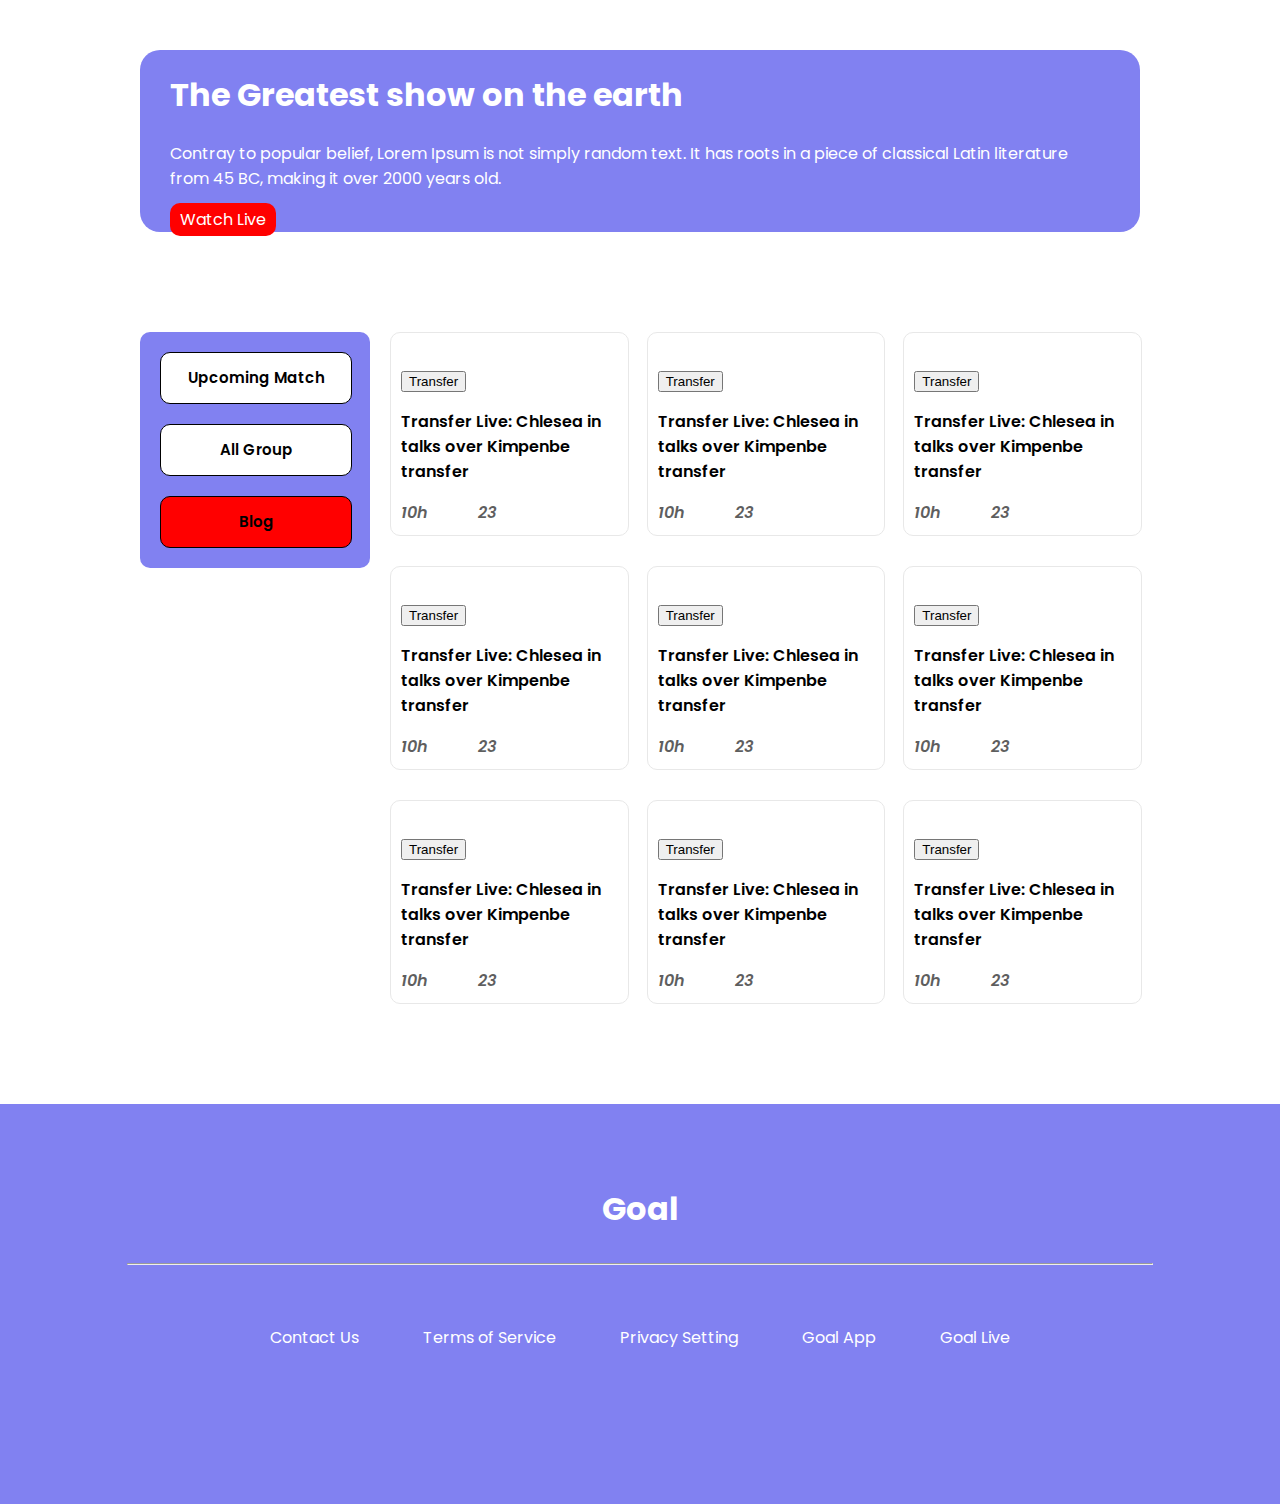
==== index.html @ 467d4010 "second commit" ====
<!DOCTYPE html>
<html lang="en">
<head>
    <meta charset="UTF-8">
    <meta http-equiv="X-UA-Compatible" content="IE=edge">
    <meta name="viewport" content="width=device-width, initial-scale=1.0">
    <link rel="stylesheet" href="styles/index.css">
    <link rel="preconnect" href="https://fonts.googleapis.com">
    <link rel="preconnect" href="https://fonts.gstatic.com" crossorigin>


    <!-- google fonts -->
    <link href="https://fonts.googleapis.com/css2?family=Cormorant+SC:wght@500&family=Finlandica:ital,wght@0,400;0,500;1,500&family=Gentium+Book+Plus:ital@1&family=Poppins:ital,wght@0,500;1,500&display=swap" 
    rel="stylesheet">


    <!-- kits from fontawesome.com -->
    <script src="https://kit.fontawesome.com/2bfeb4e8f4.js" crossorigin="anonymous"></script>
    <script src="https://kit.fontawesome.com/2bfeb4e8f4.js" crossorigin="anonymous"></script>



    <title>Goal</title>
</head>
<body>
    <section id = "body">


        <!-- first section -->
        <section class="first-section">
            <div class = "description">    
                <h1>The Greatest show on the earth</h1>
                <p>Contray to popular belief, Lorem Ipsum is not simply
                    random text. It has roots in a piece of classical Latin literature
                    from 45 BC, making it over 2000 years old.</p>
                    <a class = "button" href="">Watch Live   <i class="fa-solid fa-angle-right"></i></a>
                </div>
            <div>
                <img src="assets/Banner Image.png" alt="">
            </div>
            
        </section> 


        <!-- second section -->
        <secion class = "second-section">
            <div class = "content"> 
                <a class = "button" href="upcoming-matches.html">Upcoming Match</a>
                <a class = "button" href="">All Group</a>
                <a class = "current-button" href="">Blog</a>
            </div >
            <div class = "blogs">
                <div class="blog">
                    <img src="assets/Blog Image.png" alt="">
                    <div class ="title">
                        <button>Transfer</button>
                        <p>Transfer Live: Chlesea in talks
    over Kimpenbe transfer</p>
                        <div class="short">
                            <i class="fa-regular  fa-clock">10h</i>
                            <i class="fa-regular fa-comment-dots">23</i>
                        </div>
                    </div>
                </div>
                <div class="blog">
                    <img src="assets/Blog Image.png" alt="">
                    <div class ="title">
                        <button>Transfer</button>
                        <p>Transfer Live: Chlesea in talks
    over Kimpenbe transfer</p>
                        <div class="short">
                            <i class="fa-regular  fa-clock">10h</i>
                            <i class="fa-regular fa-comment-dots">23</i>
                        </div>
                    </div>
                </div>
                <div class="blog">
                    <img src="assets/Blog Image.png" alt="">
                    <div class ="title">
                        <button>Transfer</button>
                        <p>Transfer Live: Chlesea in talks
    over Kimpenbe transfer</p>
                        <div class="short">
                            <i class="fa-regular  fa-clock">10h</i>
                            <i class="fa-regular fa-comment-dots">23</i>
                        </div>
                    </div>
                </div>
                <div class="blog">
                    <img src="assets/Blog Image.png" alt="">
                    <div class ="title">
                        <button>Transfer</button>
                        <p>Transfer Live: Chlesea in talks
    over Kimpenbe transfer</p>
                        <div class="short">
                            <i class="fa-regular  fa-clock">10h</i>
                            <i class="fa-regular fa-comment-dots">23</i>
                        </div>
                    </div>
                </div>
                <div class="blog">
                    <img src="assets/Blog Image.png" alt="">
                    <div class ="title">
                        <button>Transfer</button>
                        <p>Transfer Live: Chlesea in talks
    over Kimpenbe transfer</p>
                        <div class="short">
                            <i class="fa-regular  fa-clock">10h</i>
                            <i class="fa-regular fa-comment-dots">23</i>
                        </div>
                    </div>
                </div>
                <div class="blog">
                    <img src="assets/Blog Image.png" alt="">
                    <div class ="title">
                        <button>Transfer</button>
                        <p>Transfer Live: Chlesea in talks
    over Kimpenbe transfer</p>
                        <div class="short">
                            <i class="fa-regular  fa-clock">10h</i>
                            <i class="fa-regular fa-comment-dots">23</i>
                        </div>
                    </div>
                </div>
                <div class="blog">
                    <img src="assets/Blog Image.png" alt="">
                    <div class ="title">
                        <button>Transfer</button>
                        <p>Transfer Live: Chlesea in talks
    over Kimpenbe transfer</p>
                        <div class="short">
                            <i class="fa-regular  fa-clock">10h</i>
                            <i class="fa-regular fa-comment-dots">23</i>
                        </div>
                    </div>
                </div>
                <div class="blog">
                    <img src="assets/Blog Image.png" alt="">
                    <div class ="title">
                        <button>Transfer</button>
                        <p>Transfer Live: Chlesea in talks
    over Kimpenbe transfer</p>
                        <div class="short">
                            <i class="fa-regular  fa-clock">10h</i>
                            <i class="fa-regular fa-comment-dots">23</i>
                        </div>
                    </div>
                </div>
                <div class="blog">
                    <img src="assets/Blog Image.png" alt="">
                    <div class ="title">
                        <button>Transfer</button>
                        <p>Transfer Live: Chlesea in talks
    over Kimpenbe transfer</p>
                        <div class="short">
                            <i class="fa-regular  fa-clock">10h</i>
                            <i class="fa-regular fa-comment-dots">23</i>
                        </div>
                    </div>
                </div>
            </div>
        </secion>
        
    </section>
</body>


<!-- footer section -->
<footer>
    <h1>Goal</h1>
    <hr>
    <div class="list"><a href="">Contact Us</a>
    <a href="">Terms of Service</a>
    <a href="">Privacy Setting</a>
    <a href="">Goal App</a>
    <a href="">Goal Live</a></div>
</footer>
</html>
---- styles/index.css ----
body{
    font-family: 'Cormorant SC', serif;
    font-family: 'Finlandica', sans-serif;
    font-family: 'Gentium Book Plus', serif;
    font-family: 'Poppins', sans-serif;
    display: flex;
    margin: 0px;
    flex-direction: column;
    align-items: center;
}

#body{
    display: flex;
    flex-direction: column;
    align-content: center;
    align-items: center;
    margin-top: 50px;  
    width: 1000px; 
}



/* first section */
.first-section{
    display: flex;
    align-items: center;
    justify-content: center;
    background-color: rgb(129, 129, 241); 
    color: white;
    border-radius: 20px;
    padding-left: 30px;
    padding-right: 30px;
} 

.first-section .description{
    margin-right: 0px;
}

.first-section .button{
    background-color: red;
    border-radius: 10px;
    color: white;
    padding: 5px 10px;
    justify-content: space-between; 
    text-decoration: none;
}





/* second section */
/* .content */
.second-section{
    width: 100%;
    display: flex;
    justify-content: space-between; 
    margin-top: 100px;
    margin-bottom: 100px;
}
.content{
    display: grid;
    grid-template-columns: (1, 1fr);
    row-gap: 20px;
    height: 100%;
    background-color: rgb(129, 129, 241); 
    border-radius: 10px;
    padding: 20px;
    width: 19%; 
}
.second-section .content .button,.second-section .content .current-button{
    display: flex;
    flex-direction: column;
    background-color: white;
    border-radius: 10px;
    color: black;
    width: 100%;
    height: 50px;
    font-size: 15px; 
    font-weight: 600;
    border: 1px solid black;
    text-align: center;
    justify-content: center;
    text-decoration: none;
}

.second-section .content .current-button{
    background-color: red;
}
.second-section .content .button:active{
    background-color: blue;
    
}


.blog, .match{
    width: 100%;
    border: 1px solid #E8E8E8;
    border-radius: 10px;
    font-weight: 600;
}

.submatch{
    display: flex;
    flex-direction: column;
    padding: 15px;
    justify-content: center;
    align-items: center;
}
.submatch img{
    width: 100%;
    width: 44%;
}
.submatch span{
    font-size: 14px;
    color: #4D4D4D;
}
/* .match{
    padding: 30px;
}

.match img{
    width: 10px;
} */


/* .blogs */
.blogs, .matches{
    display: grid;
    width: 75%;
    grid-template-columns: repeat(3, 1fr);
    column-gap: 20px;
    row-gap: 30px;
}

.blog>img{
    width: 100%;
}

.short{
    display: flex; 
    color: #161616B2;
    align-items: center;
}  
.short .fa-comment-dots{
    margin-left: 50px;
}
.title{
    padding: 10px;
}

footer{
    padding-top: 60px;
    padding-bottom: 40px;
    background-color: rgb(129, 129, 241);
    width: 100%;
    height: 300px;
    display: flex;
    color: white;
    flex-direction: column;
    align-items: center;
}
footer .list a{ 
    color: white;
    text-decoration: none;
    margin: 30px;
}
hr{
    width: 80%;
    background-color: black;
    margin-bottom: 60px;
}

.button:hover{
    background-color: blue;
}





/* upcoming matches */
.flag{
    display: flex;
}



/* responsive for mobile */

@media screen and (max-width: 688px){
    #body{
        width: 80%;
        align-items: center;
    }
    .first-section{ 
        flex-direction: column;
        width: 90%;
        align-items: center;
    }
    .first-section .description{
        display: flex;
        padding: 20px;
        flex-direction: column;
        align-items: center;
    }

    .second-section{
        flex-direction: column;
        align-items: center;
        width: 100%;
    }
    .content{
        background-color: white;
    }
    .blogs, .matches{
        grid-template-columns: repeat(1, 1fr);
        width: 100%;
    }
    footer{
        height: 600px;
        margin-bottom: 0px;
    }
    footer .list{
        display: flex;
        align-items: center;
        flex-direction: column;
    }
}


/* responsive for table */

@media screen and (max-width: 992px) and (min-width: 669px){
    #body{
        width: 80%;
        align-items: center;
    }
    .first-section{  
        width: 90%;
        align-items: center;
    }
    .first-section .description{
        display: flex;
        padding: 20px;
        flex-direction: column;
        align-items: center;
    }

    .second-section{
        width: 100%;
        flex-direction: column;
        align-items: center;
    }
    .content{
        grid-template-columns: repeat(3, 1fr);
        background-color: white;
        column-gap: 20px;
        margin: 0px;
        width: 100%; 
    }
    .blogs, .matches{
        grid-template-columns: repeat(2, 1fr);
        width: 100%;
    
    }
    footer{
        height: 600px;
        margin-bottom: 0px;
    }
    footer .list{
        display: flex;
        align-items: center;
        flex-direction: column;
    }
}
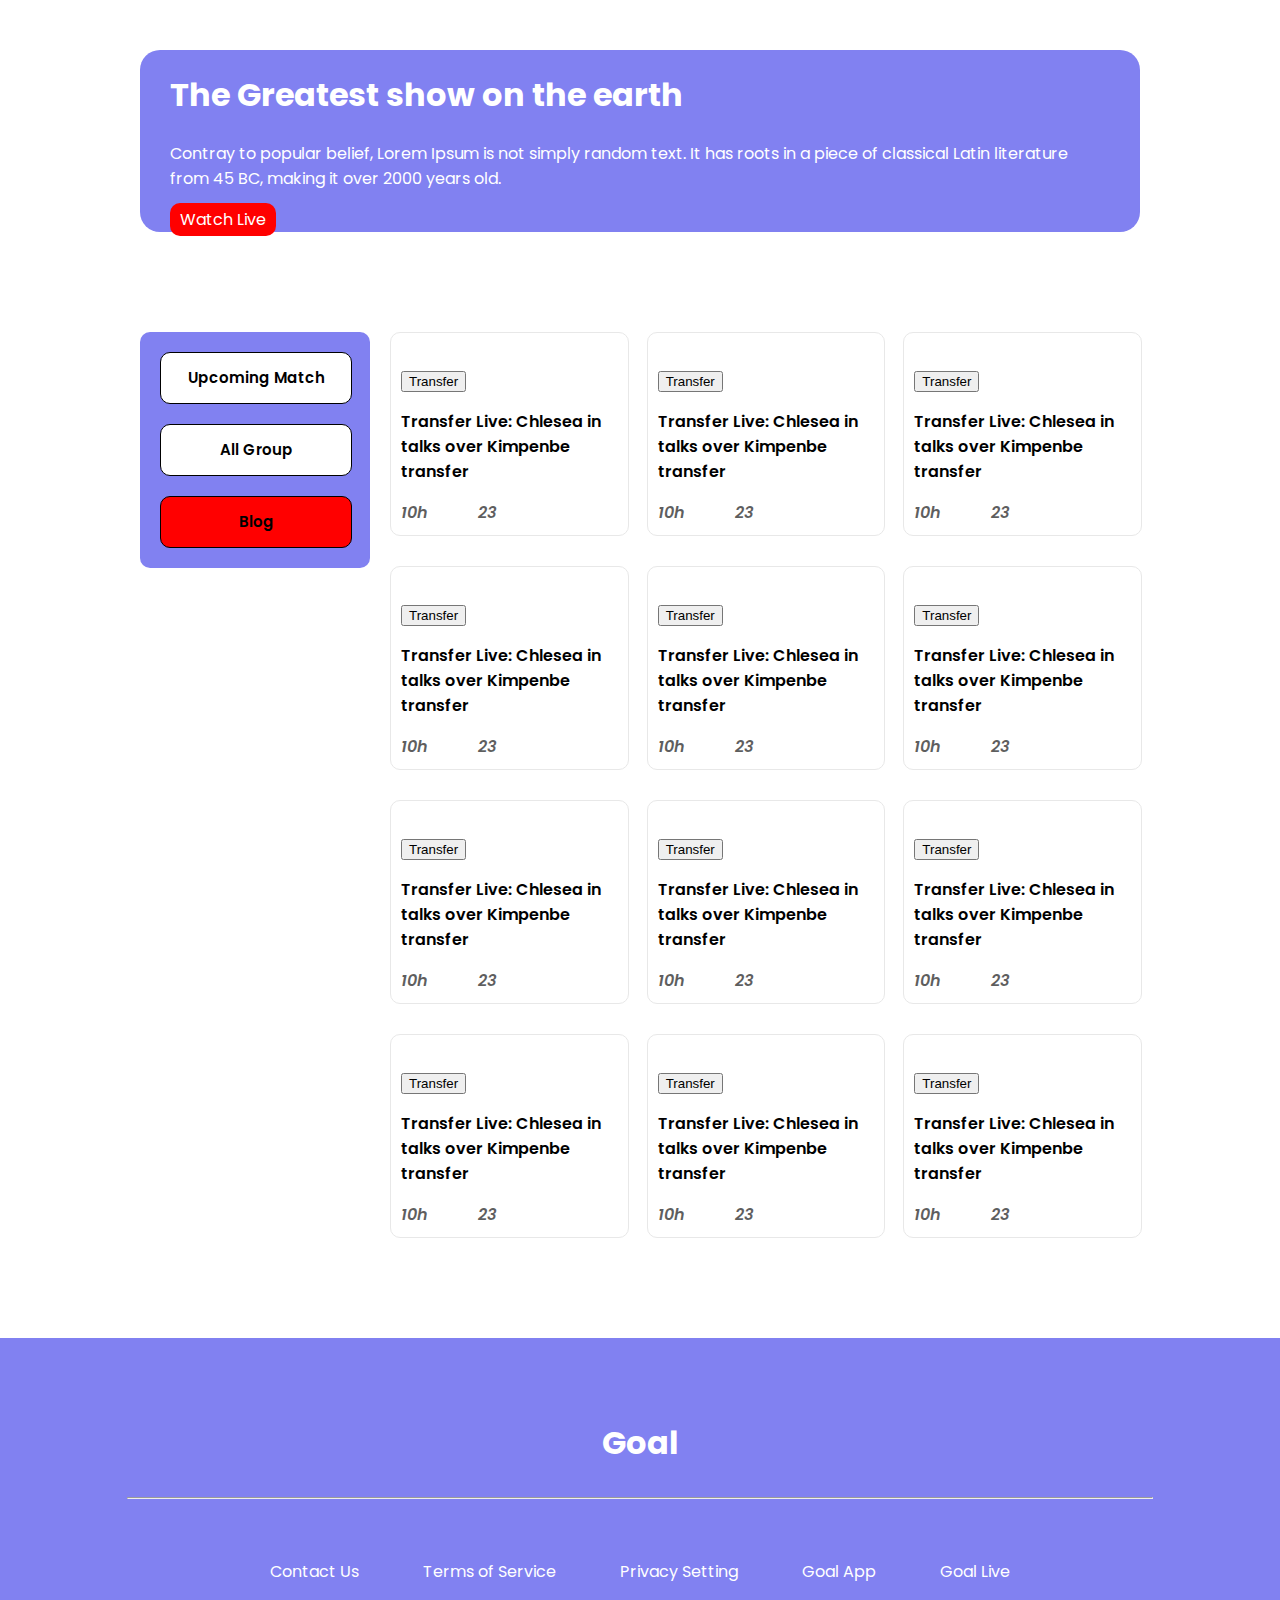
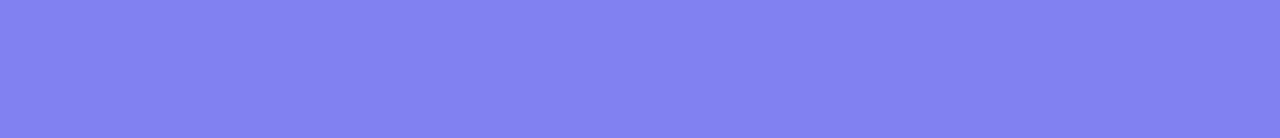
==== commit 0535ee99: "second commit" ====
--- a/index.html
+++ b/index.html
@@ -50,6 +50,42 @@
                 <a class = "current-button" href="">Blog</a>
             </div >
             <div class = "blogs">
+                <div class="blog">
+                    <img src="assets/Blog Image.png" alt="">
+                    <div class ="title">
+                        <button>Transfer</button>
+                        <p>Transfer Live: Chlesea in talks
+    over Kimpenbe transfer</p>
+                        <div class="short">
+                            <i class="fa-regular  fa-clock">10h</i>
+                            <i class="fa-regular fa-comment-dots">23</i>
+                        </div>
+                    </div>
+                </div>
+                <div class="blog">
+                    <img src="assets/Blog Image.png" alt="">
+                    <div class ="title">
+                        <button>Transfer</button>
+                        <p>Transfer Live: Chlesea in talks
+    over Kimpenbe transfer</p>
+                        <div class="short">
+                            <i class="fa-regular  fa-clock">10h</i>
+                            <i class="fa-regular fa-comment-dots">23</i>
+                        </div>
+                    </div>
+                </div>
+                <div class="blog">
+                    <img src="assets/Blog Image.png" alt="">
+                    <div class ="title">
+                        <button>Transfer</button>
+                        <p>Transfer Live: Chlesea in talks
+    over Kimpenbe transfer</p>
+                        <div class="short">
+                            <i class="fa-regular  fa-clock">10h</i>
+                            <i class="fa-regular fa-comment-dots">23</i>
+                        </div>
+                    </div>
+                </div>
                 <div class="blog">
                     <img src="assets/Blog Image.png" alt="">
                     <div class ="title">
--- a/styles/index.css
+++ b/styles/index.css
@@ -212,6 +212,7 @@
     }
     .content{
         background-color: white;
+        width: 60%;
     }
     .blogs, .matches{
         grid-template-columns: repeat(1, 1fr);
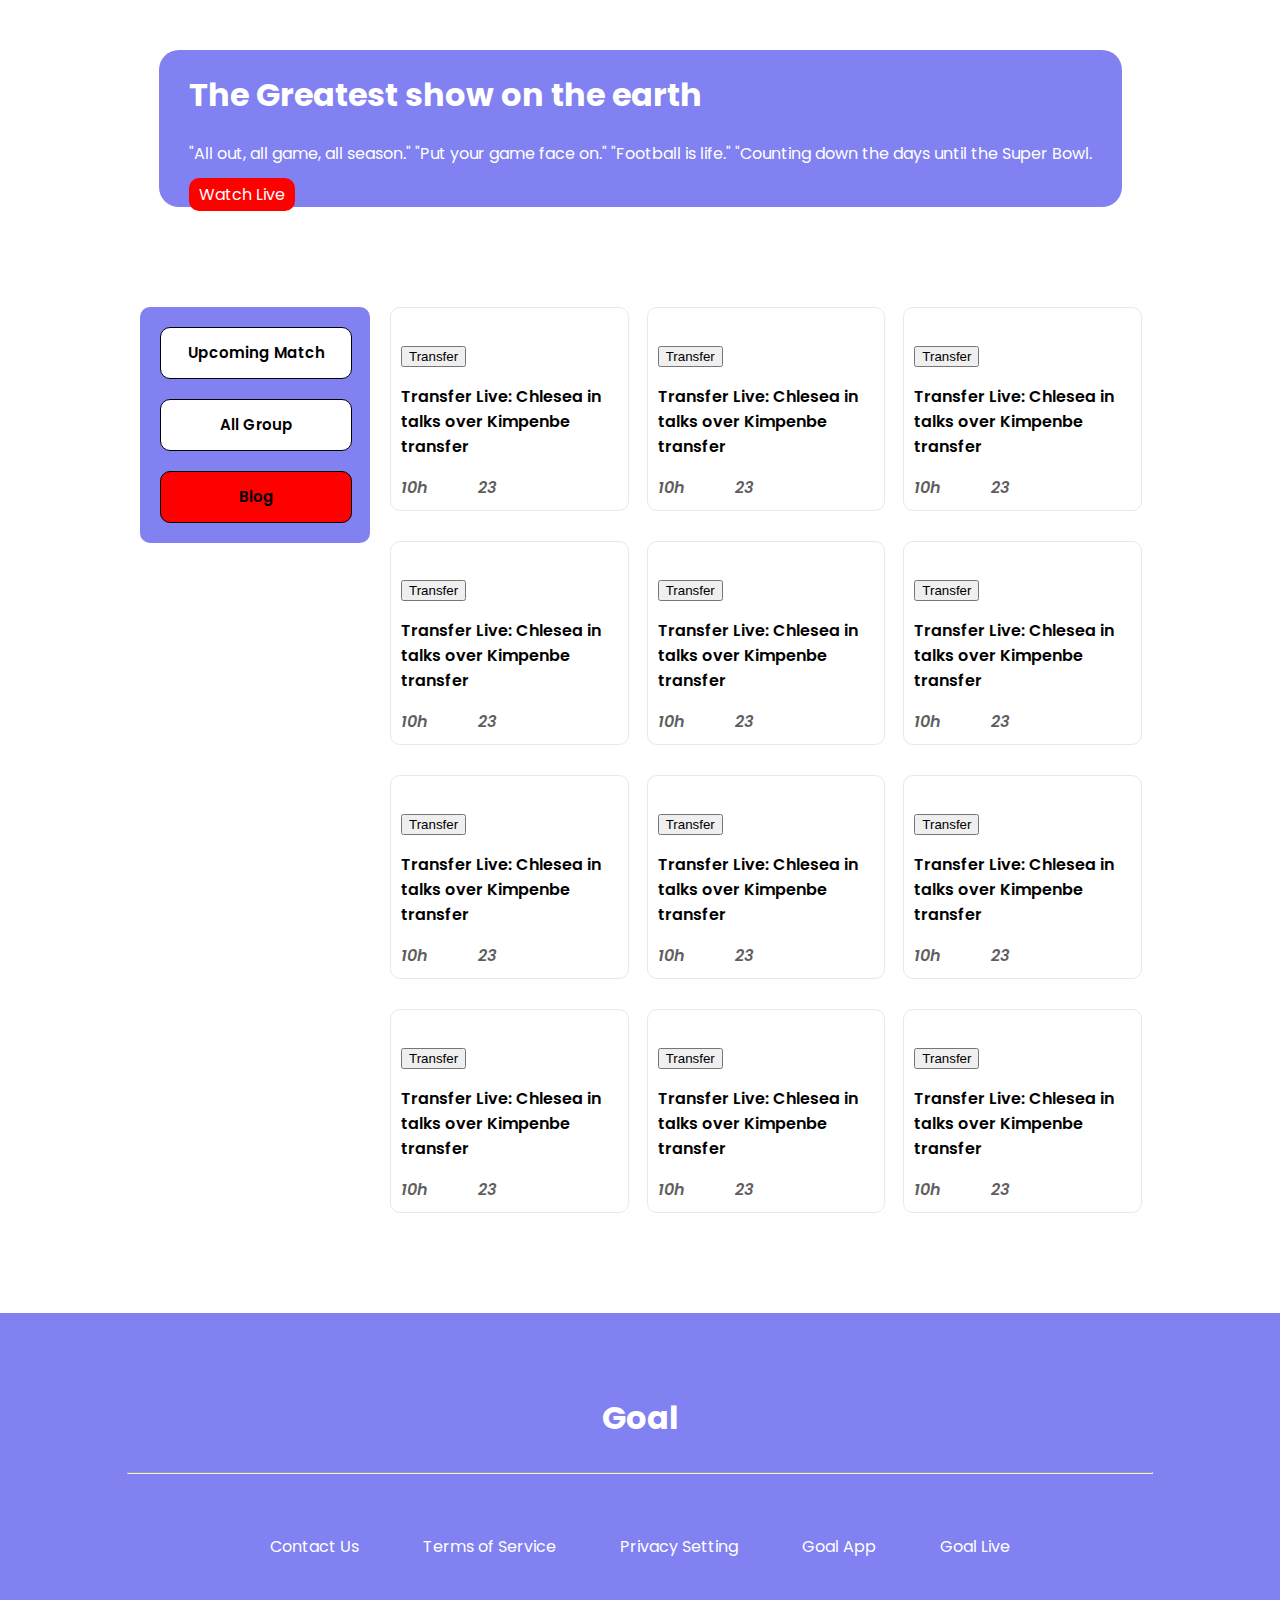
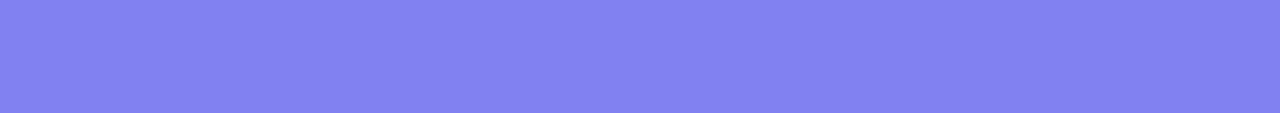
==== commit 035a4393: "commited" ====
--- a/index.html
+++ b/index.html
@@ -30,13 +30,11 @@
         <section class="first-section">
             <div class = "description">    
                 <h1>The Greatest show on the earth</h1>
-                <p>Contray to popular belief, Lorem Ipsum is not simply
-                    random text. It has roots in a piece of classical Latin literature
-                    from 45 BC, making it over 2000 years old.</p>
+                <p>"All out, all game, all season." "Put your game face on." "Football is life." "Counting down the days until the Super Bowl.</p>
                     <a class = "button" href="">Watch Live   <i class="fa-solid fa-angle-right"></i></a>
                 </div>
-            <div>
-                <img src="assets/Banner Image.png" alt="">
+            <div class="banners">
+                <img class="banner" src="assets/Banner Image.png" alt="">
             </div>
             
         </section> 
--- a/styles/index.css
+++ b/styles/index.css
@@ -43,6 +43,7 @@
     padding: 5px 10px;
     justify-content: space-between; 
     text-decoration: none;
+    transition: transform 0.8s;
 }
 
 
@@ -68,6 +69,18 @@
     padding: 20px;
     width: 19%; 
 }
+.banners{  
+  transition: transform 1s;
+}
+
+.first-section:hover .banners{
+    -webkit-transform: scaleX(-1);
+    transform: scaleX(-1); 
+}
+
+/* .banner1:hover{
+    opacity: 1;
+} */
 .second-section .content .button,.second-section .content .current-button{
     display: flex;
     flex-direction: column;
@@ -212,7 +225,7 @@
     }
     .content{
         background-color: white;
-        width: 60%;
+        width: 70%;
     }
     .blogs, .matches{
         grid-template-columns: repeat(1, 1fr);
